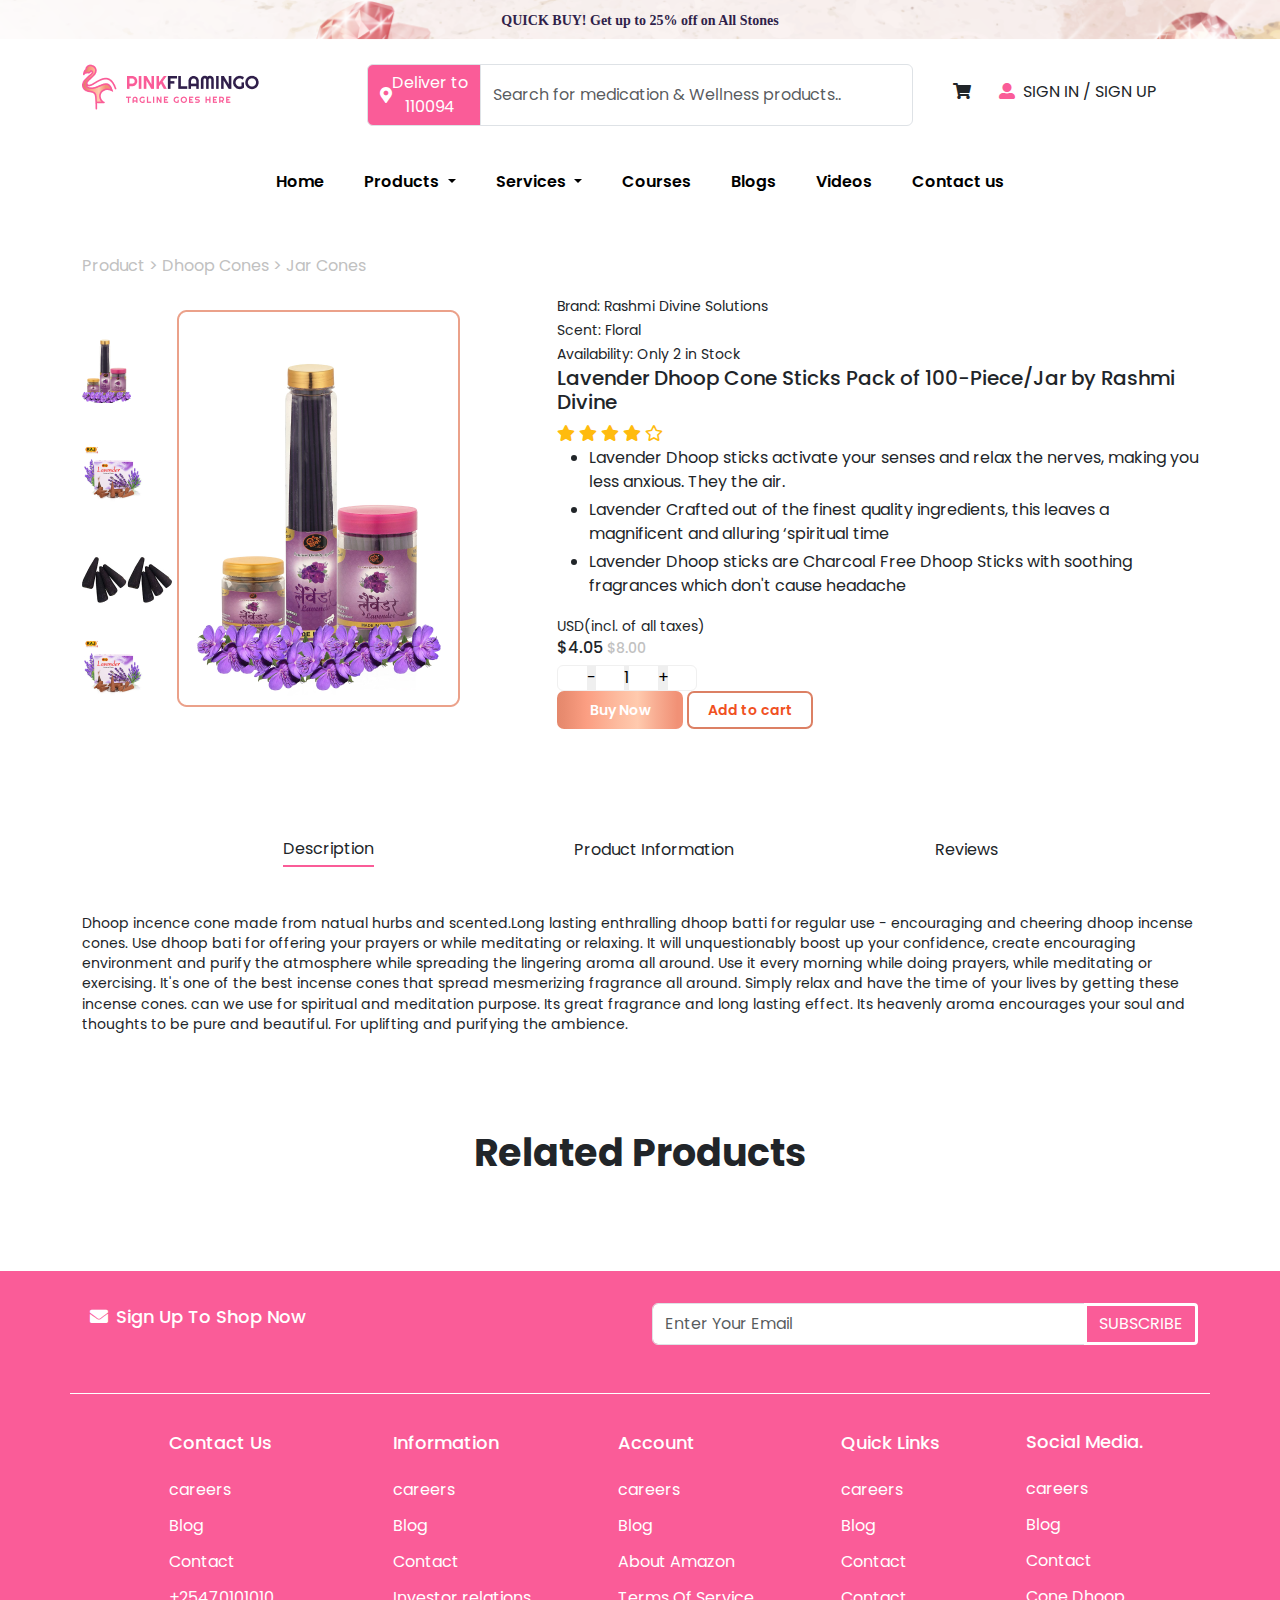
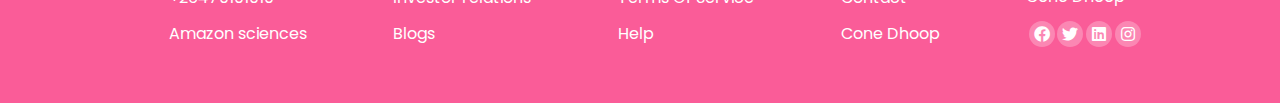
==== detailed-product-page.html @ d6aeb630 "completed website" ====
<!DOCTYPE html>
<html lang="en">

<head>
    <meta charset="UTF-8">
    <meta name="viewport" content="width=device-width, initial-scale=1.0">
    <title>Detailed-product-page</title>

    <!-- FAVICON -->
    <link rel="icon" href="images/Group 14113.png">

    <!-- bootstrap CDN links -->
    <link href="https://cdn.jsdelivr.net/npm/bootstrap@5.1.3/dist/css/bootstrap.min.css" rel="stylesheet">
    <!-- <script src="https://cdn.jsdelivr.net/npm/bootstrap@5.1.3/dist/js/bootstrap.bundle.min.js"
        integrity="sha384-ka7Sk0Gln4gmtz2MlQnikT1wXgYsOg+OMhuP+IlRH9sENBO0LRn5q+8nbTov4+1p"
        crossorigin="anonymous"></script> -->

    <!-- <script src="https://cdn.jsdelivr.net/npm/@popperjs/core@2.10.2/dist/umd/popper.min.js"
        integrity="sha384-7+zCNj/IqJ95wo16oMtfsKbZ9ccEh31eOz1HGyDuCQ6wgnyJNSYdrPa03rtR1zdB"
        crossorigin="anonymous"></script> -->
    <script src="https://cdn.jsdelivr.net/npm/bootstrap@5.1.3/dist/js/bootstrap.bundle.min.js"
        integrity="sha384-ka7Sk0Gln4gmtz2MlQnikT1wXgYsOg+OMhuP+IlRH9sENBO0LRn5q+8nbTov4+1p" +
        crossorigin="anonymous"></script>

    <!-- Swiper from CDN -->
    <link rel="stylesheet" href="https://cdnjs.cloudflare.com/ajax/libs/OwlCarousel2/2.3.4/assets/owl.carousel.min.css"
        integrity="sha512-tS3S5qG0BlhnQROyJXvNjeEM4UpMXHrQfTGmbQ1gKmelCxlSEBUaxhRBj/EFTzpbP4RVSrpEikbmdJobCvhE3g=="
        crossorigin="anonymous" referrerpolicy="no-referrer" />

    <link rel="stylesheet"
        href="https://cdnjs.cloudflare.com/ajax/libs/OwlCarousel2/2.3.4/assets/owl.theme.default.min.css"
        integrity="sha512-sMXtMNL1zRzolHYKEujM2AqCLUR9F2C4/05cdbxjjLSRvMQIciEPCQZo++nk7go3BtSuK9kfa/s+a4f4i5pLkw=="
        crossorigin="anonymous" referrerpolicy="no-referrer" />

    <!-- font-awesome-link -->
    <link rel="stylesheet" href="https://cdnjs.cloudflare.com/ajax/libs/font-awesome/5.15.4/css/all.min.css">

    <!-- Css-file-link -->
    <link rel="stylesheet" href="style.css">
</head>

<body>

    <!-- Top-Header-section -->
    <div class="top-header">
        <div class="container">
            <div class="row">
                <div class="col top-header-content">QUICK BUY! Get up to 25% off on All Stones</div>
            </div>
        </div>
    </div>

    <!-- main-header-section -->
    <header class="main-header">
        <div class="container  mt-4">
            <div class="row header1">
                <div class="col-3">
                    <img src="images/Group 13517.png" alt="">
                </div>
                <div class="col-6 header-search">
                    <div class="input-group mb-3">
                        <span class="input-group-text" id="inputGroup-sizing-default"><i
                                class="fas fa-map-marker-alt"></i>Deliver to <br>110094</span>
                        <input type="text" class="form-control" aria-label="Sizing example input"
                            aria-describedby="inputGroup-sizing-default"
                            placeholder="Search for medication & Wellness products.. ">
                    </div>
                </div>
                <div class="col-3 py-3">
                    <p> <i class="fas fa-shopping-cart px-3"></i>
                        <i class="fas fa-user-alt px-2" style="color: #FA5C98;"></i>SIGN IN / SIGN UP
                    </p>
                </div>
            </div>
            <!-- bottom-header-section -->


            <div class="row  header-nav">
                <div class="col">
                    <nav class="navbar navbar-expand-lg ">
                        <div class="container-fluid ">

                            <button class="navbar-toggler" type="button" data-bs-toggle="collapse"
                                data-bs-target="#navbarNavDropdown" aria-controls="navbarNavDropdown"
                                aria-expanded="false" aria-label="Toggle navigation">
                                <span class="navbar-toggler-icon"></span>
                            </button>
                            <div class="collapse navbar-collapse bottom-header" id="navbarNavDropdown">
                                <ul class="navbar-nav">
                                    <li class="nav-item">
                                        <a class="nav-link active" aria-current="page" href="index.html">Home</a>
                                    </li>
                                    <li class="nav-item dropdown">
                                        <a class="nav-link dropdown-toggle" href="#" id="navbarDropdownMenuLink"
                                            role="button" data-bs-toggle="dropdown" aria-expanded="false">
                                            Products
                                        </a>
                                        <ul class="dropdown-menu" aria-labelledby="navbarDropdownMenuLink">
                                            <li><a class="dropdown-item" href="products.html">Dhoop Cones</a></li>
                                            <li><a class="dropdown-item" href="#">Incense Holders</a></li>
                                            <li><a class="dropdown-item" href="#">Yantras</a></li>
                                            <li><a class="dropdown-item" href="#">Incense Sticks</a></li>
                                            <li><a class="dropdown-item" href="#">Another action</a></li>
                                            <li><a class="dropdown-item" href="#">Pooja Thali Sets</a></li>
                                            <li><a class="dropdown-item" href="#">Shankh</a></li>
                                            <li><a class="dropdown-item" href="#">Kalash</a></li>
                                            <li><a class="dropdown-item" href="#">Book Rests</a></li>
                                        </ul>
                                    </li>
                                    <li class="nav-item dropdown">
                                        <a class="nav-link dropdown-toggle" href="#" id="navbarDropdownMenuLink"
                                            role="button" data-bs-toggle="dropdown" aria-expanded="false">
                                            Services
                                        </a>
                                        <ul class="dropdown-menu" aria-labelledby="navbarDropdownMenuLink">
                                            <li><a class="dropdown-item" href="#">Jar Cones </a></li>
                                            <li><a class="dropdown-item" href="#">Chandan Bamboo Dhoop</a></li>
                                            <li><a class="dropdown-item" href="#">Backflow Cone Dhoop</a></li>
                                            <li><a class="dropdown-item" href="#">ountain Sandal Dhoop</a></li>
                                            <li><a class="dropdown-item" href="#">Another action</a></li>
                                            <li><a class="dropdown-item" href="#">Cone Sandal Dhoop</a></li>
                                        </ul>
                                    </li>
                                    <li class="nav-item">
                                        <a class="nav-link" href="#">Courses</a>
                                    </li>
                                    <li class="nav-item">
                                        <a class="nav-link" href="#">Blogs</a>
                                    </li>
                                    <li class="nav-item">
                                        <a class="nav-link" href="#">Videos</a>
                                    </li>
                                    <li class="nav-item">
                                        <a class="nav-link" href="#">Contact us</a>
                                    </li>

                                </ul>
                            </div>
                        </div>
                    </nav>
                </div>
            </div>
        </div>



    </header>

    <!-- detailed-product-page -->
    <div class="container detailed-product-page">
        <p>Product > Dhoop Cones > Jar Cones</p>
        <div class="row">
            <div class="col-1 py-3">
                <img src="images/Rectangle_82-removebg-preview 2 (1).png" alt="" class="py-4"><br>
                <img src="images/image 13.png" alt="" class="py-3"><br>
                <img src="images/image 12.png" alt="" class="py-3"><br>
                <img src="images/image 13.png" alt="">
            </div>
            <div class="col-md-4 py-3">
                <img src="images/Rectangle 82 (1).png" alt="">
            </div>
            <div class="col-md-7">
                <span>Brand: Rashmi Divine Solutions</span><br>
                <span>Scent: Floral</span><br>
                <span>Availability: Only 2 in Stock</span>
                <h5>Lavender Dhoop Cone Sticks Pack of 100-Piece/Jar by Rashmi Divine</h5>
                <i class="fas fa-star"></i>
                <i class="fas fa-star"></i>
                <i class="fas fa-star"></i>
                <i class="fas fa-star"></i>
                <i class="far fa-star"></i>
                <ul>
                    <li>Lavender Dhoop sticks activate your senses and relax the nerves, making you less anxious. They
                        the air.</li>
                    <li class="py-1">Lavender Crafted out of the finest quality ingredients, this leaves a magnificent
                        and alluring
                        ‘spiritual time</li>
                    <li>Lavender Dhoop sticks are Charcoal Free Dhoop Sticks with soothing fragrances which don't cause
                        headache</li>
                </ul>
                <span>USD(incl. of all taxes)</span>
                <h6>$4.05 <span>$8.00</span></h6>
                <div class="btn-group" role="group" aria-label="Basic example">
                    <button type="button sub">-</button>
                    <button type="button one">1</button>
                    <button type="button add">+</button>
                </div>
                <button class="buy">Buy Now</button>
                <button class="cart">Add to cart</button>
            </div>
        </div>
    </div>


    <!-- description-box -->

    <div class="container description-box">
        <div class="heading">
            <p class="des py-1">Description</p>
            <p>Product Information</p>
            <p>Reviews</p>
        </div>
        <div class="row ">
            <div class="col">
                <div class=" content">
                    <p>Dhoop incence cone made from natual hurbs and scented.Long lasting enthralling dhoop batti for
                        regular use - encouraging and cheering dhoop incense cones. Use dhoop bati for offering your
                        prayers
                        or while meditating or relaxing. It will unquestionably boost up your confidence, create
                        encouraging
                        environment and purify the atmosphere while spreading the lingering aroma all around. Use it
                        every
                        morning while doing prayers, while meditating or exercising. It's one of the best incense cones
                        that
                        spread mesmerizing fragrance all around. Simply relax and have the time of your lives by getting
                        these incense cones. can we use for spiritual and meditation purpose. Its great fragrance and
                        long
                        lasting effect. Its heavenly aroma encourages your soul and thoughts to be pure and beautiful.
                        For
                        uplifting and purifying the ambience.
                    </p>
                </div>
            </div>
        </div>
    </div>


    <!-- related-product -->

    <section class="related-product">
        <h2>Related Products</h2>

        <div class="container">
            <div class="row">
                <div class="col">
                    <div class="owl-carousel owl-theme">

                        <div class="item px-4">
                            <div class="box py-2">
                                <button class="new ">New</button>
                                <i class="fas fa-heart"></i>
                            </div>
                            <img src="images/Rectangle 83 (6).png" alt="">
                            <button class="product-btn">Add to cart</button>
                        </div>
                        <div class="item px-4">
                            <div class="box py-2">
                                <button class="new ">New</button>
                                <i class="fas fa-heart"></i>
                            </div>
                            <img src="images/Rectangle 83 (7).png" alt="">
                            <button class="product-btn">Add to cart</button>
                        </div>
                        <div class="item px-4">
                            <div class="box py-2">
                                <button class="new ">New</button>
                                <i class="fas fa-heart"></i>
                            </div>
                            <img src="images/Rectangle 82 (4).png" alt="">
                            <button class="product-btn">Add to cart</button>
                        </div>
                        <div class="item px-4">
                            <div class="box py-2">
                                <button class="new ">New</button>
                                <i class="fas fa-heart"></i>
                            </div>
                            <img src="images/Rectangle 83 (6).png" alt="">
                            <button class="product-btn">Add to cart</button>
                        </div>
                        <div class="item px-4">
                            <div class="box py-2">
                                <button class="new ">New</button>
                                <i class="fas fa-heart"></i>
                            </div>
                            <img src="images/Rectangle 83 (7).png" alt="">
                            <button class="product-btn">Add to cart</button>
                        </div>
                        <div class="item px-4">
                            <div class="box py-2">
                                <button class="new ">New</button>
                                <i class="fas fa-heart"></i>
                            </div>
                            <img src="images/Rectangle 82 (4).png" alt="">
                            <button class="product-btn">Add to cart</button>
                        </div>
                        <div class="item px-4">
                            <div class="box py-2">
                                <button class="new ">New</button>
                                <i class="fas fa-heart"></i>
                            </div>
                            <img src="images/Rectangle 83 (6).png" alt="">
                            <button class="product-btn">Add to cart</button>
                        </div>
                        <div class="item px-4">
                            <div class="box py-2">
                                <button class="new ">New</button>
                                <i class="fas fa-heart"></i>
                            </div>
                            <img src="images/Rectangle 82 (4).png" alt="">
                            <button class="product-btn">Add to cart</button>
                        </div>
                        <div class="item px-4">
                            <div class="box py-2">
                                <button class="new ">New</button>
                                <i class="fas fa-heart"></i>
                            </div>
                            <img src="images/Rectangle 82 (4).png" alt="">
                            <button class="product-btn">Add to cart</button>
                        </div>

                    </div>
                </div>
            </div>
        </div>

    </section>










    <!-- footer-section -->
    <section class="footer">
        <div class="container">
            <div class="row footer-panel1">
                <div class="col-6 signup">
                    <p><i class="fas fa-envelope px-2"></i>Sign Up To Shop Now</p>
                </div>
                <div class="col-6">
                    <div class="input-group mb-3">
                        <input type="text" class="form-control" placeholder="Enter Your Email"
                            aria-label="Recipient's username" aria-describedby="button-addon2">
                        <button class="btn btn-outline-secondary" type="button" id="button-addon2">SUBSCRIBE</button>
                    </div>
                </div>
            </div>
            <div class="row">
                <div class="col">
                    <div class="footer-panel2">
                        <ul>
                            <p>Contact Us</p>
                            <a href="">careers</a>
                            <a href="">Blog</a>
                            <a href="">Contact</a>
                            <a href="">+25470101010</a>
                            <a href="">Amazon sciences</a>
                        </ul>
                        <ul>
                            <p>Information</p>
                            <a href="">careers</a>
                            <a href="">Blog</a>
                            <a href="">Contact</a>
                            <a href="">Investor relations</a>
                            <a href="">Blogs</a>
                        </ul>
                        <ul>
                            <p>Account</p>
                            <a href="">careers</a>
                            <a href="">Blog</a>
                            <a href="">About Amazon</a>
                            <a href="">Terms Of Service</a>
                            <a href="">Help</a>
                        </ul>
                        <ul>
                            <p>Quick Links</p>
                            <a href="https://www.google.com">careers</a>
                            <a href="">Blog</a>
                            <a href="">Contact</a>
                            <a href="">Contact</a>
                            <a href="">Cone Dhoop</a>
                        </ul>
                        <ul>
                            <p>Social Media.</p>
                            <a href="https://www.google.com">careers</a>
                            <a href="">Blog</a>
                            <a href="">Contact</a>
                            <a href="">Cone Dhoop</a>

                            <div class="footer-media">
                                <a href="@"><i class="fab fa-facebook"></i></a>
                                <a href="@"><i class="fab fa-twitter"></i></a>
                                <a href="@"><i class="fab fa-linkedin"></i></a>
                                <a href="@"><i class="fab fa-instagram"></i></a>
                            </div>
                        </ul>

                    </div>

                </div>
            </div>
        </div>
    </section>

    <!-- Swiper from CDN -->
    <script src="https://cdn.jsdelivr.net/npm/swiper@11/swiper-bundle.min.js"></script>



    <!-- Script file link -->
    <script src="https://cdnjs.cloudflare.com/ajax/libs/jquery/3.7.1/jquery.min.js"
        integrity="sha512-v2CJ7UaYy4JwqLDIrZUI/4hqeoQieOmAZNXBeQyjo21dadnwR+8ZaIJVT8EE2iyI61OV8e6M8PP2/4hpQINQ/g=="
        crossorigin="anonymous" referrerpolicy="no-referrer"></script>
    <script src="https://cdnjs.cloudflare.com/ajax/libs/OwlCarousel2/2.3.4/owl.carousel.min.js"
        integrity="sha512-bPs7Ae6pVvhOSiIcyUClR7/q2OAsRiovw4vAkX+zJbw3ShAeeqezq50RIIcIURq7Oa20rW2n2q+fyXBNcU9lrw=="
        crossorigin="anonymous" referrerpolicy="no-referrer"></script>

    <script>
        $('.owl-carousel').owlCarousel({
            loop: true,
            margin: 10,
            nav: true,
            autoplay: true,
            autoplayTimeout: 4000,
            responsive: {
                0: {
                    items: 1
                },
                500: {
                    items: 2
                },
                800: {
                    items: 3
                },
                1000: {
                    items: 4
                }
            }
        })
    </script>

</body>

</html>
---- style.css ----
@import url("https://fonts.googleapis.com/css2?family=Poppins%3Awght%40300%3B400%3B500%3B600%3B700%3B800%3B900&display=swap");
@import url("https://fonts.googleapis.com/css2?family=Quicksand%3Awght%40300%3B400%3B500%3B600%3B700&display=swap");


* {
    box-sizing: border-box;
    margin: 0;
    padding: 0;
}

/* <!-- Top-Header-section --> */

.top-header {
    width: 100%;
    height: 40px;
    background: url(images/Group\ 107\ \(1\).png);
    background-size: cover;
    background-repeat: no-repeat;
    display: flex;
    justify-content: center;
    align-items: center;
}

.top-header .top-header-content {
    color: #301F4A;
    font-size: 14px;
    font-weight: 700;
    font-family: ' Manrope';
    text-align: center;
}

/* <!-- main-header-section --> */
.main-header {
    width: 100%;
    height: 150px;
    background-color: #fff;
    margin-top: 10px;
}

.header1 .header-search span {
    background-color: #FA5C98;
    color: #fff;
}

.main-header .header-search {
    width: 570px;
}

/* <!-- bottom-header-section --> */
.bottom-header {
    text-align: center;
    display: flex;
    justify-content: center;
}

.nav-item .nav-link {
    margin: 12px;
}

.header-nav ul li a {
    font-weight: 600;
    color: #000;
}

.header-nav ul li a:hover {
    color: #FA5C98;
}

.header-nav ul li a:focus {
    color: #FA5C98;
}

/* banner-section */
.banner-section {
    width: 100%;
    height: 364px;
    background: #ffdfee8a;
    display: flex;
    justify-content: center;
    align-items: center;

}

.banner-section .banner-content p {
    font-family: 'Poppins';
    font-size: 42px;
    font-weight: 600;
    line-height: 58px;
}

@media (max-width:1200px) {
    .banner-section .banner-content p {
        font-size: 36px;
        line-height: 54px;
        font-weight: 600;
    }
}

@media (max-width:700px) {
    .banner-section .banner-content p {
        font-size: 24px;
        line-height: 50px;
        font-weight: 600;
    }
}

/* bpractice banner -2 */

.carousel {
    transition: all 2s linear;
}

.carousel .carousel-item img {
    width: 240px;
}



.carousel .pre {
    display: flex;
}

.carousel-control-prev i {
    width: 28px;
    height: 28px;
    border-radius: 50%;
    background-color: #fff;
    color: #FA5C98;
    font-weight: 900;
    z-index: 2;

}

.carousel-control-next i {
    width: 28px;
    height: 28px;
    border-radius: 50%;
    background-color: #fff;
    color: #FA5C98;
    font-weight: 900;
    z-index: 2;
}

/* Product-section */
h2 {
    margin: 48px 0;
    font-size: 38px;
    font-weight: 700;
    text-align: center;
    font-family: 'Poppins';
}

body {
    font-family: 'Poppins';
}

.product-section .card-body p {

    font-size: 16px;
    font-weight: 600;
    text-align: center;

}

.product-section .card-body h5 {

    font-size: 16px;
    font-weight: 500;
    text-align: center;
    color: #FA5C98;
    cursor: pointer;

}

/* <!-- courses-section --> */
.courses-section {
    background-color: #fff2f8;
    margin: 30px 0;
    padding: 20px;
}


.courses-section p {
    font-size: 14px;
    font-weight: 500;
    line-height: 24px;
    margin-top: 28px;
}

@media (max-width:720px) {
    .courses-section .courses-img img {
        margin-left: 80px;
    }
}

/* blog-section */
.review .review-slider {
    padding: 1rem;
}

.review .review-slider .box {
    border-radius: 0.5rem;
    text-align: center;
    padding: 2rem 1rem;
    transition: .2s linear;
}

.review .review-slider .box p {
    font-size: 16px;
    font-weight: 400;
    line-height: 24px;
}

.review .review-slider .box h3 {
    font-size: 18px;
    font-weight: 700;
    line-height: 27px;
    padding: 8px 0px;
}

.review .review-slider .box .btn {
    width: 126px;
    height: 38px;
    border-radius: 7px;
    background: linear-gradient(90deg, #DC8064 -11.11%, #E98C70 6.02%, #FB9E82 23.14%, #FDBB9F 48.17%, #FFCAAE 63.98%, #F8AD92 78.48%, #F19176 95.6%);
    border: none;
    outline: none;
    margin: auto;
    margin-bottom: 24px;
    color: #fff;
    font-size: 14px;
    font-weight: 600;
}

/* connect-section */

.connect-section .connect-inputs input {
    width: 80%;
    border: none;
    outline: none;
    box-shadow: 2px 6px 13px 4px #BEBEBE33;
    height: 60px;
    border: 2px solid #BEBEBE33;
    border-radius: 7px;
}

.connect-section .connect-inputs input::placeholder {
    padding-left: 10px;
    color: #888888;
    font-size: 14px;
    font-weight: 400;
    line-height: 21px;
}

.connect-section .connect-inputs i {
    color: #FA5C98;
}

textarea {
    width: 80%;
    border: none;
    outline: none;
    border: 2px solid #BEBEBE33;
    height: 80px;
    margin-left: 30px;
    box-shadow: 2px 6px 13px 4px #BEBEBE33;
}

.connect-section .connect-image img {
    width: 450px;

}

/* footer-section */

.footer {
    background-color: #FA5C98;
    margin-top: 48px;
}

.footer .footer-panel1 p {
    color: #fff;
    font-weight: 500;
    font-size: 18px;
}

.footer-panel1 {
    border-bottom: 1px solid #fff;
    padding: 32px 0px;
}

.footer .input-group button {
    background-color: transparent;
    border: none;
    outline: none;
    color: #fff;
    border: 3px solid #fff;
    border-radius: 4px;
}

.footer .footer-panel2 {
    display: flex;
    justify-content: space-evenly;
    align-items: center;

}

.footer-panel2 {
    padding: 34px 0px;
}

.footer-panel2 ul p {
    color: #fff;
    text-transform: capitalize;
    font-size: 18px;
    font-weight: 500;

}

.footer-panel2 ul a {
    color: #fff;
    text-decoration: none;
    font-size: 16px;
    font-weight: 400;
    display: block;
    padding: 6px 0px;
}

.footer-panel2 .footer-media {
    display: flex;
    justify-content: space-evenly;

}

.footer-panel2 .footer-media i {
    display: flex;
    justify-content: center;
    align-items: center;
    background-color: #fb87b3;
    width: 26px;
    height: 26px;
    border-radius: 50%;
}


/* <!-- Product-section-2 --> */

.product-category .price p {
    font-size: 16px;
    font-weight: 500;
    line-height: 24px;
    color: #C1C1C1;
}

.product-category .dropdown-btn {
    display: flex;
}

.product-category .dropdown-btn .dropdown button {
    color: #C1C1C1;
    border: 2px solid #C1C1C1;
}

.product-category .product-card .box .card-body h6 {
    font-size: 16px;
    font-weight: 600;
    color: #FA5C98;

}

.product-category .product-card .box .card-body span {
    color: #000;
    font-size: 14px;
    font-weight: 400;
    line-height: 21px;
}

.product-category .product-card .box .card-body .icons i {
    color: #FFBB0E;

}

.product-category .product-card .box .card-body h5 {
    color: #C0590E;

}

/* <!-- detailed-product-page --> */

.detailed-product-page {
    margin: 40px auto;
}

.detailed-product-page p {
    color: #C1C1C1;
}

.detailed-product-page span {
    font-size: 14px;
}

.detailed-product-page i {
    color: #FFBB0E;
}

.detailed-product-page h6 span {
    color: #C1C1C1;
}

button {
    border: none;
    outline: none;
}

.detailed-product-page .btn-group {
    background-color: transparent;
    width: 140px;
    display: flex;
    justify-content: space-evenly;
    border: 0.67px solid #F0F0F0;
}

.detailed-product-page .buy {
    width: 126px;
    height: 38px;
    border-radius: 7px;
    background: linear-gradient(90deg, #DC8064 -11.11%, #E98C70 6.02%, #FB9E82 23.14%, #FDBB9F 48.17%, #FFCAAE 63.98%, #F8AD92 78.48%, #F19176 95.6%);
    border: none;
    outline: none;
    margin: auto;
    margin-bottom: 24px;
    color: #fff;
    font-size: 14px;
    font-weight: 600;
}

.detailed-product-page .cart {
    width: 126px;
    height: 38px;
    border-radius: 7px;
    border: 2px solid #DC8064;
    color: #f0501f;
    font-size: 14px;
    font-weight: 600;
    background-color: transparent;
}

.description-box {
    margin: 80px auto;

}

.description-box .heading {
    display: flex;
    justify-content: space-evenly;
    align-items: center;
}

.description-box .heading .des {
    border-bottom: 2px solid #FA5C98;
}

.description-box .content p {
    padding-top: 30px;
    font-size: 14.05px;
    font-weight: 400;
    line-height: 20.08px;
}

/* related-product-section */

.related-product .owl-carousel .item {
    width: 200px;
    border: 2px solid #E6896D;
    border-radius: 10px;
}

.related-product .owl-carousel img {
    width: 140px;
    display: flex;
    flex-direction: column;
    align-items: center;
    justify-content: center;
}

.related-product .owl-carousel .item .box {
    display: flex;
    justify-content: space-between;
}

.related-product .owl-carousel .item .box i {
    width: 26px;
    height: 26px;
    color: #FA5C98;
    border-radius: 50%;
    border: 2px solid #D7D7D7;
    display: flex;
    justify-content: center;
    align-items: center;
    font-size: 14px;
    background-color: #FFF2F8;
}

.related-product .owl-carousel .item .box .new {
    width: 38px;
    height: 24px;
    border: none;
    outline: none;
    color: #fff;
    font-size: 10.04px;
    font-weight: 500;
    line-height: 12.05px;
    background-color: green;
    border-radius: 10px;
    text-align: center;
}

.related-product .owl-carousel .item .product-btn {
    width: 126px;
    height: 38px;
    border-radius: 7px;
    background: linear-gradient(90deg, #DC8064 -11.11%, #E98C70 6.02%, #FB9E82 23.14%, #FDBB9F 48.17%, #FFCAAE 63.98%, #F8AD92 78.48%, #F19176 95.6%);
    border: none;
    outline: none;
    margin: auto;
    margin-bottom: 24px;
    color: #fff;
    font-size: 14px;
    font-weight: 600;
}
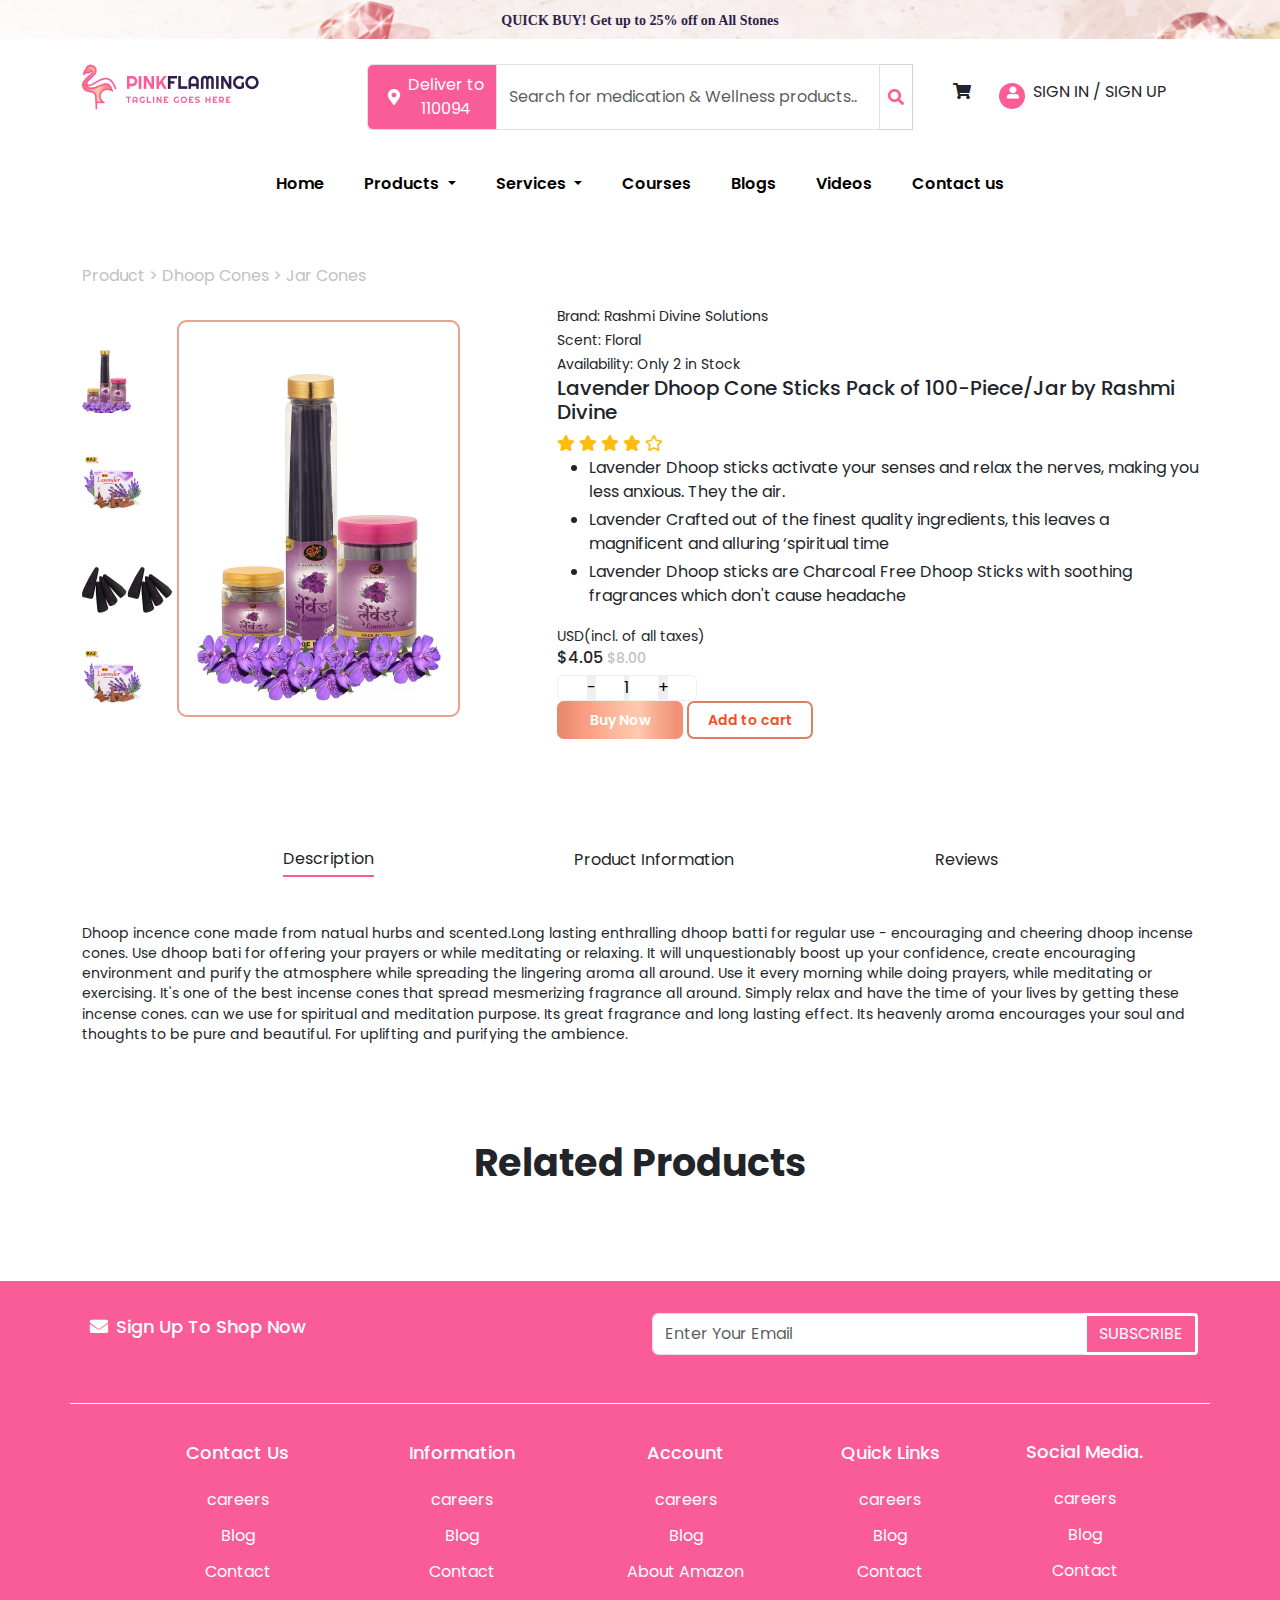
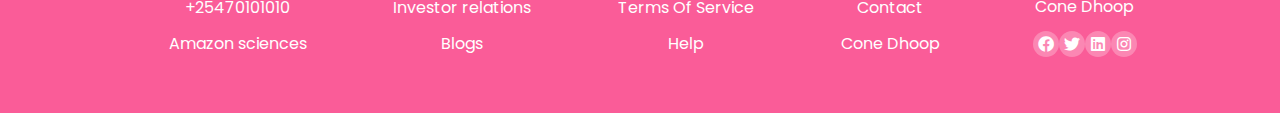
==== commit 9b855f63: "add media query" ====
--- a/detailed-product-page.html
+++ b/detailed-product-page.html
@@ -41,6 +41,7 @@
 
 <body>
 
+
     <!-- Top-Header-section -->
     <div class="top-header">
         <div class="container">
@@ -54,97 +55,99 @@
     <header class="main-header">
         <div class="container  mt-4">
             <div class="row header1">
-                <div class="col-3">
+                <div class="col-md-3">
                     <img src="images/Group 13517.png" alt="">
                 </div>
-                <div class="col-6 header-search">
+                <div class="col-md-6 header-search">
                     <div class="input-group mb-3">
                         <span class="input-group-text" id="inputGroup-sizing-default"><i
-                                class="fas fa-map-marker-alt"></i>Deliver to <br>110094</span>
+                                class="fas fa-map-marker-alt px-2"></i>Deliver to <br>110094</span>
                         <input type="text" class="form-control" aria-label="Sizing example input"
                             aria-describedby="inputGroup-sizing-default"
                             placeholder="Search for medication & Wellness products.. ">
+                        <strong> <i class="fas fa-search py-4 px-2"></i></strong>
                     </div>
                 </div>
-                <div class="col-3 py-3">
+                <div class="col-md-3 py-3 user">
                     <p> <i class="fas fa-shopping-cart px-3"></i>
-                        <i class="fas fa-user-alt px-2" style="color: #FA5C98;"></i>SIGN IN / SIGN UP
+                        <span class="px-2"><i class="fas fa-user-alt px-2 py-1"></i></span>SIGN IN / SIGN UP
                     </p>
                 </div>
             </div>
-            <!-- bottom-header-section -->
-
-
-            <div class="row  header-nav">
-                <div class="col">
-                    <nav class="navbar navbar-expand-lg ">
-                        <div class="container-fluid ">
-
-                            <button class="navbar-toggler" type="button" data-bs-toggle="collapse"
-                                data-bs-target="#navbarNavDropdown" aria-controls="navbarNavDropdown"
-                                aria-expanded="false" aria-label="Toggle navigation">
-                                <span class="navbar-toggler-icon"></span>
-                            </button>
-                            <div class="collapse navbar-collapse bottom-header" id="navbarNavDropdown">
-                                <ul class="navbar-nav">
-                                    <li class="nav-item">
-                                        <a class="nav-link active" aria-current="page" href="index.html">Home</a>
-                                    </li>
-                                    <li class="nav-item dropdown">
-                                        <a class="nav-link dropdown-toggle" href="#" id="navbarDropdownMenuLink"
-                                            role="button" data-bs-toggle="dropdown" aria-expanded="false">
-                                            Products
-                                        </a>
-                                        <ul class="dropdown-menu" aria-labelledby="navbarDropdownMenuLink">
-                                            <li><a class="dropdown-item" href="products.html">Dhoop Cones</a></li>
-                                            <li><a class="dropdown-item" href="#">Incense Holders</a></li>
-                                            <li><a class="dropdown-item" href="#">Yantras</a></li>
-                                            <li><a class="dropdown-item" href="#">Incense Sticks</a></li>
-                                            <li><a class="dropdown-item" href="#">Another action</a></li>
-                                            <li><a class="dropdown-item" href="#">Pooja Thali Sets</a></li>
-                                            <li><a class="dropdown-item" href="#">Shankh</a></li>
-                                            <li><a class="dropdown-item" href="#">Kalash</a></li>
-                                            <li><a class="dropdown-item" href="#">Book Rests</a></li>
-                                        </ul>
-                                    </li>
-                                    <li class="nav-item dropdown">
-                                        <a class="nav-link dropdown-toggle" href="#" id="navbarDropdownMenuLink"
-                                            role="button" data-bs-toggle="dropdown" aria-expanded="false">
-                                            Services
-                                        </a>
-                                        <ul class="dropdown-menu" aria-labelledby="navbarDropdownMenuLink">
-                                            <li><a class="dropdown-item" href="#">Jar Cones </a></li>
-                                            <li><a class="dropdown-item" href="#">Chandan Bamboo Dhoop</a></li>
-                                            <li><a class="dropdown-item" href="#">Backflow Cone Dhoop</a></li>
-                                            <li><a class="dropdown-item" href="#">ountain Sandal Dhoop</a></li>
-                                            <li><a class="dropdown-item" href="#">Another action</a></li>
-                                            <li><a class="dropdown-item" href="#">Cone Sandal Dhoop</a></li>
-                                        </ul>
-                                    </li>
-                                    <li class="nav-item">
-                                        <a class="nav-link" href="#">Courses</a>
-                                    </li>
-                                    <li class="nav-item">
-                                        <a class="nav-link" href="#">Blogs</a>
-                                    </li>
-                                    <li class="nav-item">
-                                        <a class="nav-link" href="#">Videos</a>
-                                    </li>
-                                    <li class="nav-item">
-                                        <a class="nav-link" href="#">Contact us</a>
-                                    </li>
-
-                                </ul>
-                            </div>
-                        </div>
-                    </nav>
-                </div>
-            </div>
-        </div>
-
-
-
     </header>
+
+    <!-- bottom-header-section -->
+    <div class="container  header-nav">
+        <div class="row ">
+            <div class="col">
+                <nav class="navbar navbar-expand-lg ">
+                    <div class="container-fluid ">
+
+                        <button class="navbar-toggler" type="button" data-bs-toggle="collapse"
+                            data-bs-target="#navbarNavDropdown" aria-controls="navbarNavDropdown" aria-expanded="false"
+                            aria-label="Toggle navigation">
+                            <!-- <span class="navbar-toggler-icon"></span> -->
+                            <i class="fas fa-stream navbar-toggler-icon"></i>
+                        </button>
+                        <div class="collapse navbar-collapse bottom-header" id="navbarNavDropdown">
+                            <ul class="navbar-nav">
+                                <li class="nav-item">
+                                    <a class="nav-link active" aria-current="page" href="index.html">Home</a>
+                                </li>
+                                <li class="nav-item dropdown">
+                                    <a class="nav-link dropdown-toggle" href="#" id="navbarDropdownMenuLink"
+                                        role="button" data-bs-toggle="dropdown" aria-expanded="false">
+                                        Products
+                                    </a>
+                                    <ul class="dropdown-menu" aria-labelledby="navbarDropdownMenuLink">
+                                        <li><a class="dropdown-item" href="products.html">Dhoop Cones</a></li>
+                                        <li><a class="dropdown-item" href="#">Incense Holders</a></li>
+                                        <li><a class="dropdown-item" href="#">Yantras</a></li>
+                                        <li><a class="dropdown-item" href="#">Incense Sticks</a></li>
+                                        <li><a class="dropdown-item" href="#">Another action</a></li>
+                                        <li><a class="dropdown-item" href="#">Pooja Thali Sets</a></li>
+                                        <li><a class="dropdown-item" href="#">Shankh</a></li>
+                                        <li><a class="dropdown-item" href="#">Kalash</a></li>
+                                        <li><a class="dropdown-item" href="#">Book Rests</a></li>
+                                    </ul>
+                                </li>
+                                <li class="nav-item dropdown">
+                                    <a class="nav-link dropdown-toggle" href="#" id="navbarDropdownMenuLink"
+                                        role="button" data-bs-toggle="dropdown" aria-expanded="false">
+                                        Services
+                                    </a>
+                                    <ul class="dropdown-menu" aria-labelledby="navbarDropdownMenuLink">
+                                        <li><a class="dropdown-item" href="#">Jar Cones </a></li>
+                                        <li><a class="dropdown-item" href="#">Chandan Bamboo Dhoop</a></li>
+                                        <li><a class="dropdown-item" href="#">Backflow Cone Dhoop</a></li>
+                                        <li><a class="dropdown-item" href="#">ountain Sandal Dhoop</a></li>
+                                        <li><a class="dropdown-item" href="#">Another action</a></li>
+                                        <li><a class="dropdown-item" href="#">Cone Sandal Dhoop</a></li>
+                                    </ul>
+                                </li>
+                                <li class="nav-item">
+                                    <a class="nav-link" href="detailed-product-page.html">Courses</a>
+                                </li>
+                                <li class="nav-item">
+                                    <a class="nav-link" href="#blogs">Blogs</a>
+                                </li>
+                                <li class="nav-item">
+                                    <a class="nav-link" href="#">Videos</a>
+                                </li>
+                                <li class="nav-item">
+                                    <a class="nav-link" href="#contact">Contact us</a>
+                                </li>
+
+                            </ul>
+                        </div>
+                    </div>
+                </nav>
+            </div>
+        </div>
+    </div>
+    </div>
+
+
 
     <!-- detailed-product-page -->
     <div class="container detailed-product-page">
--- a/style.css
+++ b/style.css
@@ -32,7 +32,7 @@
 /* <!-- main-header-section --> */
 .main-header {
     width: 100%;
-    height: 150px;
+    height: 80px;
     background-color: #fff;
     margin-top: 10px;
 }
@@ -46,11 +46,30 @@
     width: 570px;
 }
 
+.main-header .header-search strong i {
+    border: 1px solid #ced4da;
+    padding-right: 20px;
+    color: #FA5C98;
+
+}
+
+.main-header .user span i {
+    /* border: 2px solid red; */
+    height: 26px;
+    width: 26px;
+    background-color: #FA5C98;
+    border-radius: 50%;
+    color: white;
+    font-size: 12px;
+
+}
+
 /* <!-- bottom-header-section --> */
 .bottom-header {
     text-align: center;
     display: flex;
     justify-content: center;
+
 }
 
 .nav-item .nav-link {
@@ -60,6 +79,12 @@
 .header-nav ul li a {
     font-weight: 600;
     color: #000;
+    z-index: 9999;
+}
+
+.header-nav .navbar-toggler span {
+    border: 2px solid black;
+    color: green;
 }
 
 .header-nav ul li a:hover {
@@ -68,6 +93,30 @@
 
 .header-nav ul li a:focus {
     color: #FA5C98;
+}
+
+/* header-nav */
+
+.header-nav nav {
+    width: 100%;
+    height: 80px;
+}
+
+
+
+@media (max-width:500px) {
+    .header-nav nav {
+        margin-top: 80px;
+    }
+}
+
+@media (max-width:991px) {
+
+    .header-nav .collapse {
+        background-color: #fff;
+        z-index: 9999;
+        border-radius: 12px;
+    }
 }
 
 /* banner-section */
@@ -81,6 +130,10 @@
 
 }
 
+.carousel-inner {
+    transition: all 5s ease;
+}
+
 .banner-section .banner-content p {
     font-family: 'Poppins';
     font-size: 42px;
@@ -254,6 +307,7 @@
 
 .connect-section .connect-inputs i {
     color: #FA5C98;
+
 }
 
 textarea {
@@ -268,7 +322,12 @@
 
 .connect-section .connect-image img {
     width: 450px;
-
+}
+
+@media (max-width:500px) {
+    .connect-section .connect-image img {
+        width: 340px;
+    }
 }
 
 /* footer-section */
@@ -305,6 +364,16 @@
 
 }
 
+@media (max-width:500px) {
+    .footer .footer-panel2 ul p {
+        font-size: 12px;
+    }
+
+    .footer .footer-panel2 ul a {
+        font-size: 12px;
+    }
+}
+
 .footer-panel2 {
     padding: 34px 0px;
 }
@@ -315,6 +384,10 @@
     font-size: 18px;
     font-weight: 500;
 
+}
+
+.footer-panel2 {
+    text-align: center;
 }
 
 .footer-panel2 ul a {
@@ -324,13 +397,16 @@
     font-weight: 400;
     display: block;
     padding: 6px 0px;
+
 }
 
 .footer-panel2 .footer-media {
     display: flex;
-    justify-content: space-evenly;
-
-}
+    /* justify-content: space-evenly; */
+    justify-content: center;
+}
+
+
 
 .footer-panel2 .footer-media i {
     display: flex;
@@ -340,6 +416,7 @@
     width: 26px;
     height: 26px;
     border-radius: 50%;
+
 }
 
 
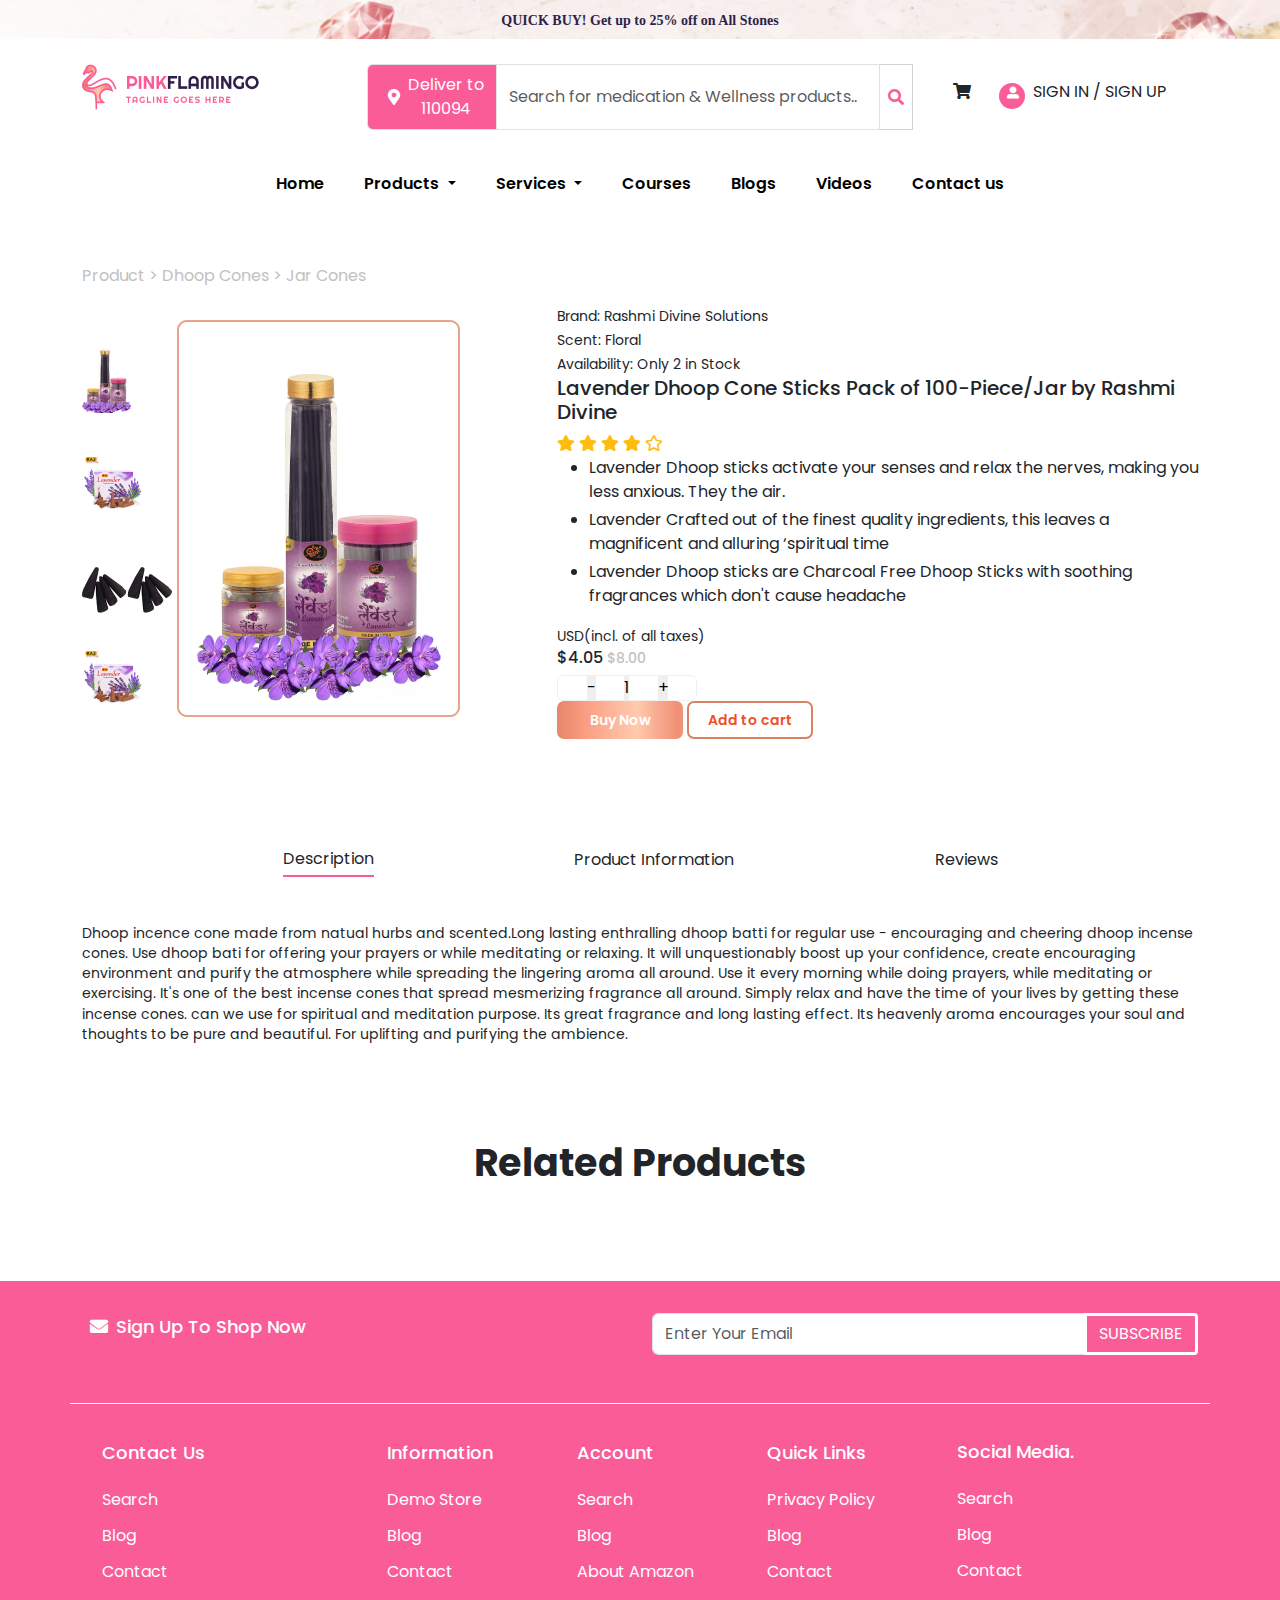
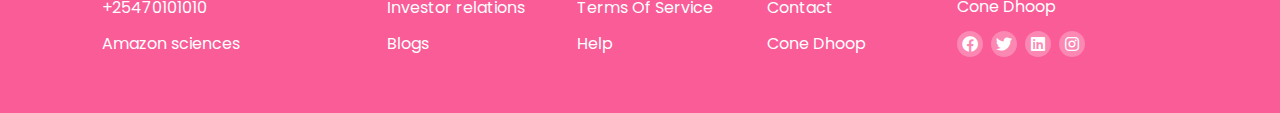
==== commit b666218b: "add change" ====
--- a/detailed-product-page.html
+++ b/detailed-product-page.html
@@ -331,10 +331,10 @@
     <section class="footer">
         <div class="container">
             <div class="row footer-panel1">
-                <div class="col-6 signup">
+                <div class="col-sm-6 signup">
                     <p><i class="fas fa-envelope px-2"></i>Sign Up To Shop Now</p>
                 </div>
-                <div class="col-6">
+                <div class="col-sm-6">
                     <div class="input-group mb-3">
                         <input type="text" class="form-control" placeholder="Enter Your Email"
                             aria-label="Recipient's username" aria-describedby="button-addon2">
@@ -343,58 +343,68 @@
                 </div>
             </div>
             <div class="row">
-                <div class="col">
-                    <div class="footer-panel2">
+
+                <div class="footer-panel2">
+                    <div class="col-sm-3">
                         <ul>
                             <p>Contact Us</p>
-                            <a href="">careers</a>
+                            <a href="">Search</a>
                             <a href="">Blog</a>
                             <a href="">Contact</a>
                             <a href="">+25470101010</a>
                             <a href="">Amazon sciences</a>
                         </ul>
+                    </div>
+                    <div class="col-sm-2">
                         <ul>
                             <p>Information</p>
-                            <a href="">careers</a>
+                            <a href="">Demo Store</a>
                             <a href="">Blog</a>
                             <a href="">Contact</a>
                             <a href="">Investor relations</a>
                             <a href="">Blogs</a>
                         </ul>
+                    </div>
+                    <div class="col-sm-2">
                         <ul>
                             <p>Account</p>
-                            <a href="">careers</a>
+                            <a href="">Search</a>
                             <a href="">Blog</a>
                             <a href="">About Amazon</a>
                             <a href="">Terms Of Service</a>
                             <a href="">Help</a>
                         </ul>
+                    </div>
+                    <div class="col-sm-2">
                         <ul>
                             <p>Quick Links</p>
-                            <a href="https://www.google.com">careers</a>
+                            <a href="https://www.google.com">Privacy Policy</a>
                             <a href="">Blog</a>
                             <a href="">Contact</a>
                             <a href="">Contact</a>
                             <a href="">Cone Dhoop</a>
                         </ul>
-                        <ul>
+                    </div>
+                    <div class="col-3">
+                        <ul class="social-media">
                             <p>Social Media.</p>
-                            <a href="https://www.google.com">careers</a>
+                            <a href="https://www.google.com">Search</a>
                             <a href="">Blog</a>
                             <a href="">Contact</a>
                             <a href="">Cone Dhoop</a>
 
-                            <div class="footer-media">
+                            <div class="footer-media ">
                                 <a href="@"><i class="fab fa-facebook"></i></a>
-                                <a href="@"><i class="fab fa-twitter"></i></a>
+                                <a href="@" class="px-2"><i class="fab fa-twitter "></i></a>
                                 <a href="@"><i class="fab fa-linkedin"></i></a>
-                                <a href="@"><i class="fab fa-instagram"></i></a>
+                                <a href="@" class="px-2"><i class="fab fa-instagram"></i></a>
                             </div>
                         </ul>
-
-                    </div>
-
-                </div>
+                    </div>
+
+                </div>
+
+
             </div>
         </div>
     </section>
--- a/style.css
+++ b/style.css
@@ -64,6 +64,20 @@
 
 }
 
+@media (max-width:500px) {
+
+    .main-header input,
+    .input-group-text,
+    strong i {
+        /* border: 2px solid red; */
+        /* width: 120px; */
+        height: 40px;
+        padding: 20px;
+        margin-top: 30px;
+    }
+
+}
+
 /* <!-- bottom-header-section --> */
 .bottom-header {
     text-align: center;
@@ -95,6 +109,12 @@
     color: #FA5C98;
 }
 
+.navbar-toggler:focus {
+    outline: unset;
+    border: unset;
+    box-shadow: none;
+}
+
 /* header-nav */
 
 .header-nav nav {
@@ -106,7 +126,8 @@
 
 @media (max-width:500px) {
     .header-nav nav {
-        margin-top: 80px;
+        margin-top: 60px;
+        padding-left: 240px;
     }
 }
 
@@ -159,8 +180,8 @@
 
 /* bpractice banner -2 */
 
-.carousel {
-    transition: all 2s linear;
+.carousel-item {
+    /* transition: all 2s linear; */
 }
 
 .carousel .carousel-item img {
@@ -173,7 +194,9 @@
     display: flex;
 }
 
-.carousel-control-prev i {
+
+
+/* .carousel-control-prev i {
     width: 28px;
     height: 28px;
     border-radius: 50%;
@@ -182,9 +205,9 @@
     font-weight: 900;
     z-index: 2;
 
-}
-
-.carousel-control-next i {
+} */
+
+/* .carousel-control-next i {
     width: 28px;
     height: 28px;
     border-radius: 50%;
@@ -192,6 +215,22 @@
     color: #FA5C98;
     font-weight: 900;
     z-index: 2;
+} */
+
+@media (max-width:500px) {
+    .banner-content {
+        width: 100%;
+        padding-left: 16px;
+    }
+
+    .banner-content p {
+        font-size: 20px !important;
+        line-height: 28px !important;
+    }
+
+    .carousel-item img {
+        width: 180px !important;
+    }
 }
 
 /* Product-section */
@@ -295,10 +334,10 @@
     height: 60px;
     border: 2px solid #BEBEBE33;
     border-radius: 7px;
+    padding: 20px;
 }
 
 .connect-section .connect-inputs input::placeholder {
-    padding-left: 10px;
     color: #888888;
     font-size: 14px;
     font-weight: 400;
@@ -318,6 +357,7 @@
     height: 80px;
     margin-left: 30px;
     box-shadow: 2px 6px 13px 4px #BEBEBE33;
+    padding: 20px;
 }
 
 .connect-section .connect-image img {
@@ -387,7 +427,7 @@
 }
 
 .footer-panel2 {
-    text-align: center;
+    /* text-align: center; */
 }
 
 .footer-panel2 ul a {
@@ -403,7 +443,7 @@
 .footer-panel2 .footer-media {
     display: flex;
     /* justify-content: space-evenly; */
-    justify-content: center;
+    /* justify-content: center; */
 }
 
 
